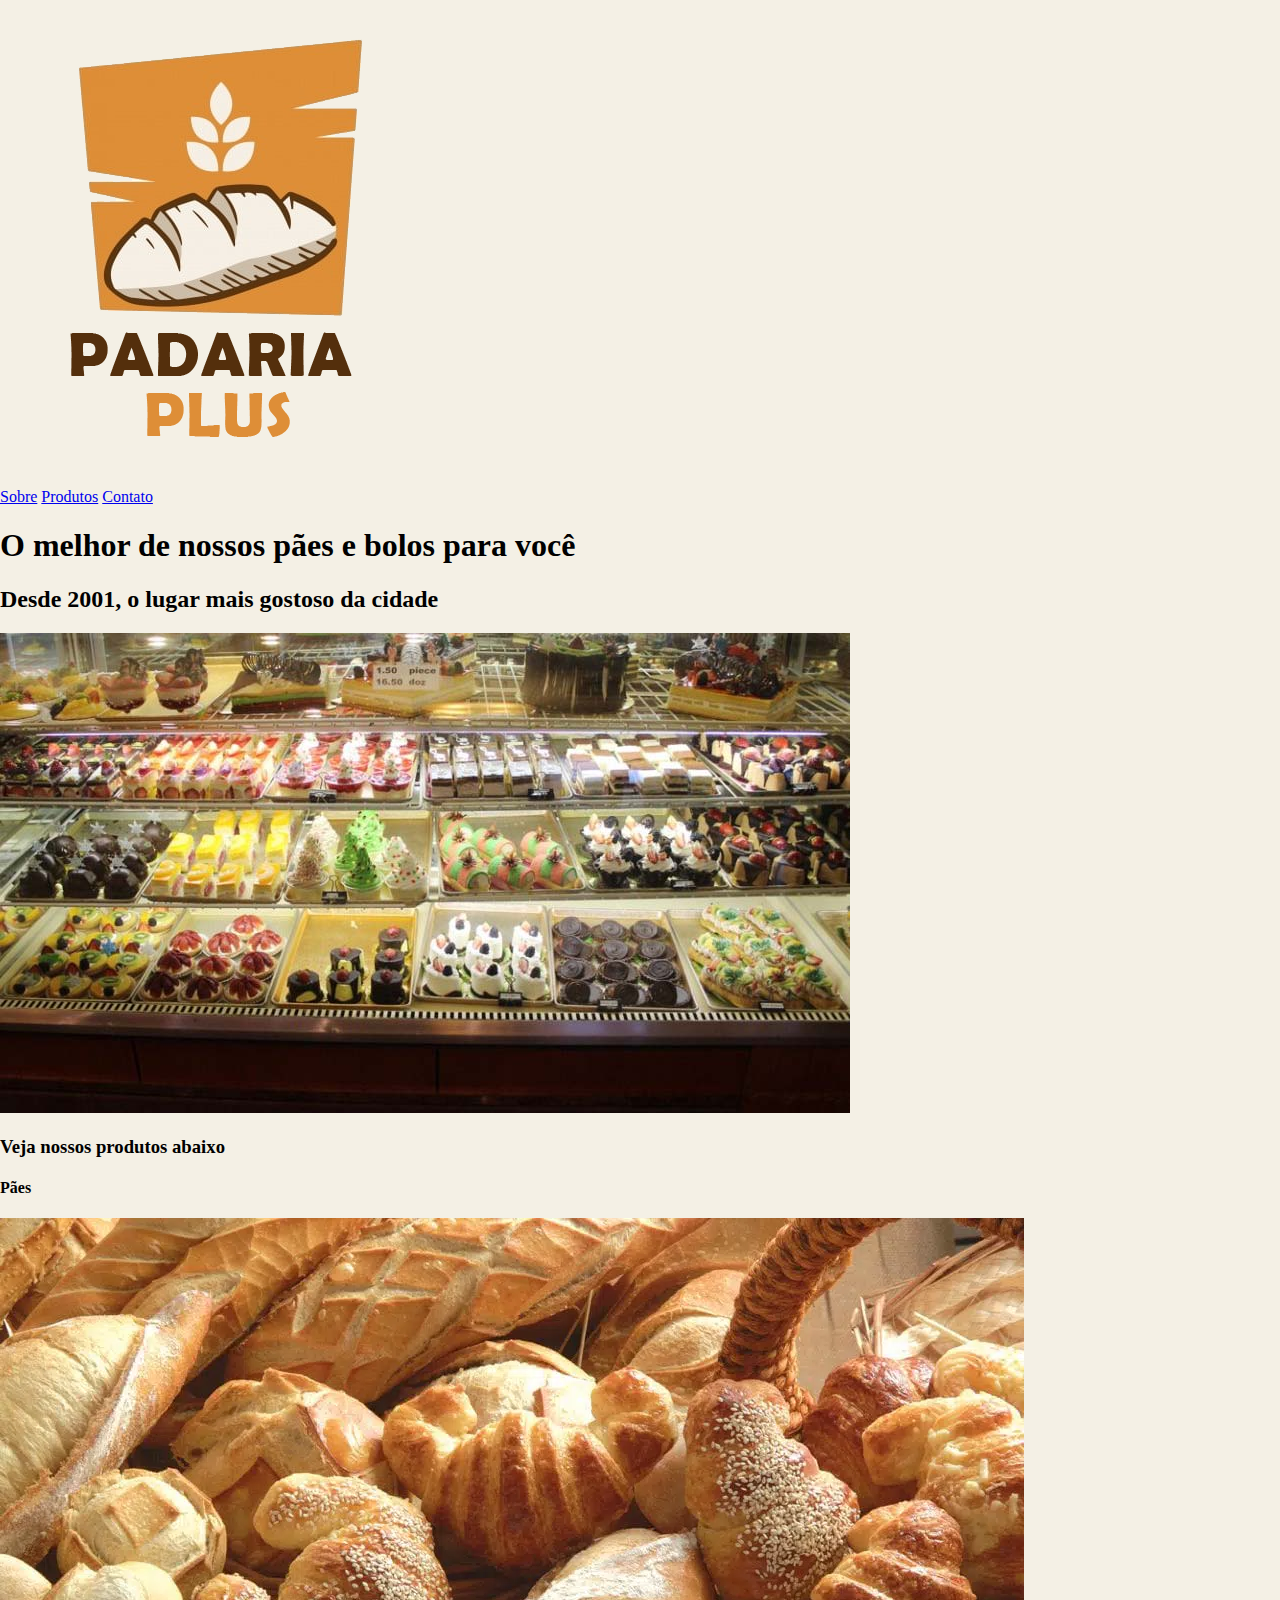
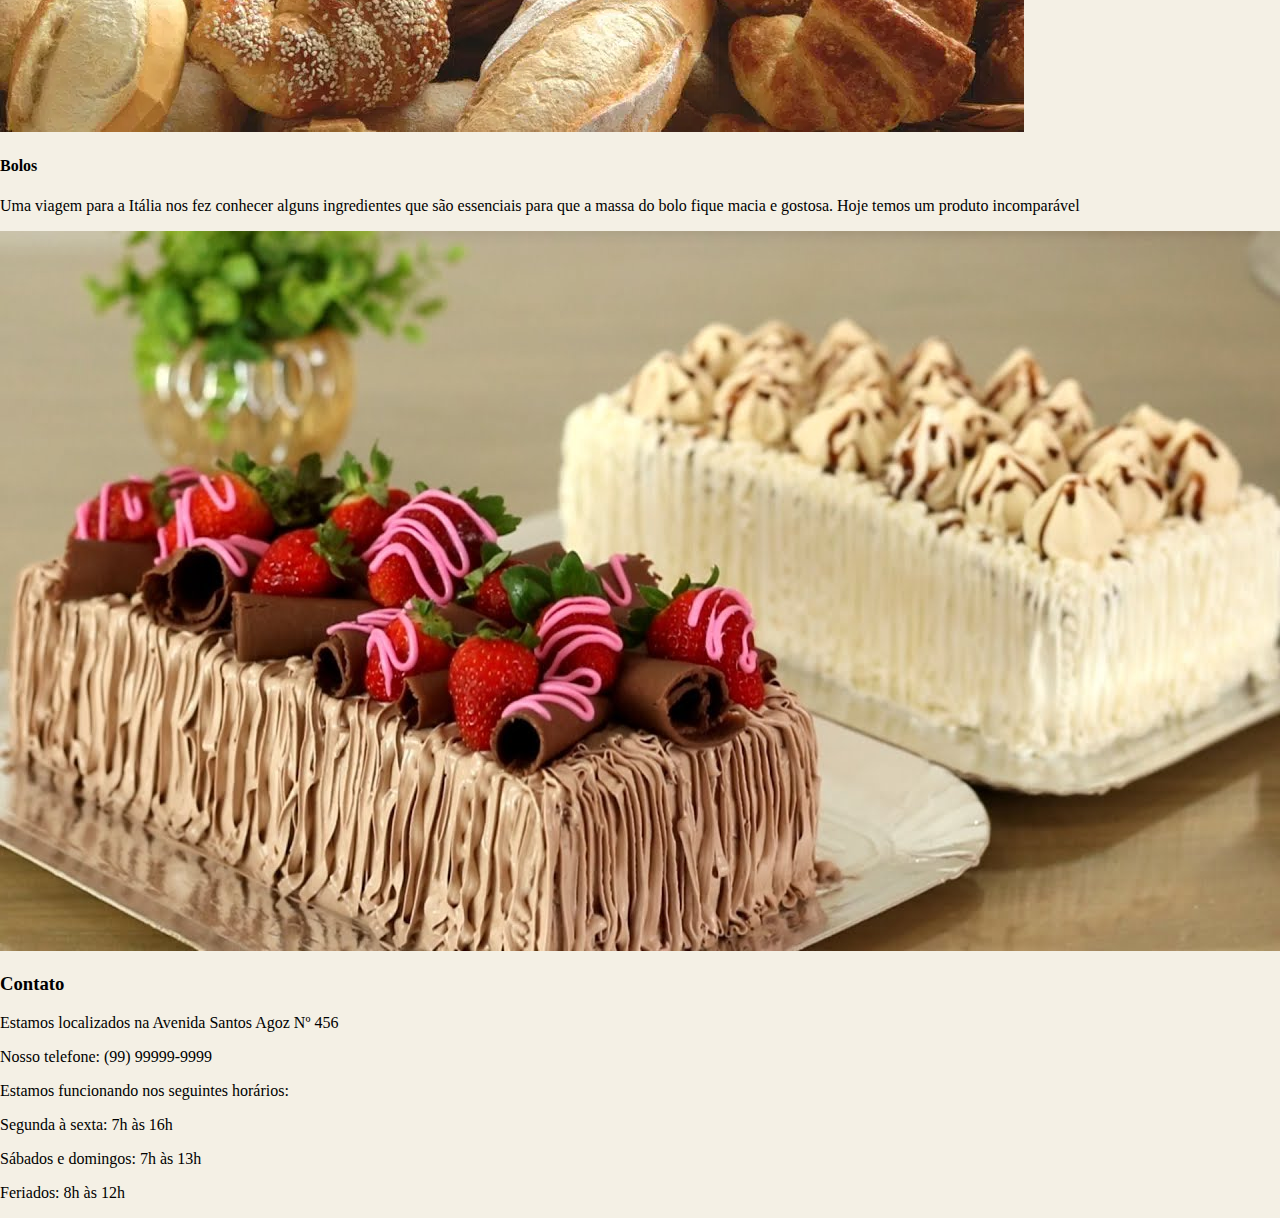
==== padaria/index.html @ 87f249a4 "Feito o html da página padaria" ====
<!DOCTYPE html>
<html lang="en">
  <head>
    <meta charset="UTF-8" />
    <meta name="viewport" content="width=device-width, initial-scale=1.0" />
    <title>Padaria Plus</title>
    <link rel="stylesheet" href="css/style.css" />
  </head>
  <body>
    <div class="secao">
      <img
        class="imagem-logotipo"
        src="./img/logo.png"
        alt="Logotipo Padaria Plus"
      />
      <p>
        <a href="#sobre">Sobre</a>
        <a href="#produtos">Produtos</a>
        <a href="#contato">Contato</a>
      </p>
    </div>
    <div class="secao" id="sobre">
      <h1>O melhor de nossos pães e bolos para você</h1>
      <h2>Desde 2001, o lugar mais gostoso da cidade</h2>
      <img src="./img/produtos-padaria.jpg" alt="Produtos da padaria" />
    </div>
    <div class="secao secao-destaque" id="produtos">
      <h3>Veja nossos produtos abaixo</h3>
      <h4>Pães</h4>
      <img src="./img/paes.jpg" alt="Pães" />
      <h4>Bolos</h4>
      <p>
        Uma viagem para a Itália nos fez conhecer alguns ingredientes que são
        essenciais para que a massa do bolo fique macia e gostosa. Hoje temos um
        produto incomparável
      </p>
      <img src="./img/bolos.jpg" alt="Bolos" />
    </div>
    <div>
      <h3>Contato</h3>
      <p>Estamos localizados na Avenida Santos Agoz Nº 456</p>
      <p>Nosso telefone: <span>(99) 99999-9999</span></p>
      <p>Estamos funcionando nos seguintes horários:</p>
      <p>Segunda à sexta: <span>7h às 16h</span></p>
      <p>Sábados e domingos: <span>7h às 13h</span></p>
      <p>Feriados: <span>8h às 12h</span></p>
    </div>
  </body>
</html>
---- padaria/css/style.css ----
body {
  margin: 0;
  background-color: #f4f0e5;
  font-family: Tahoma;
}
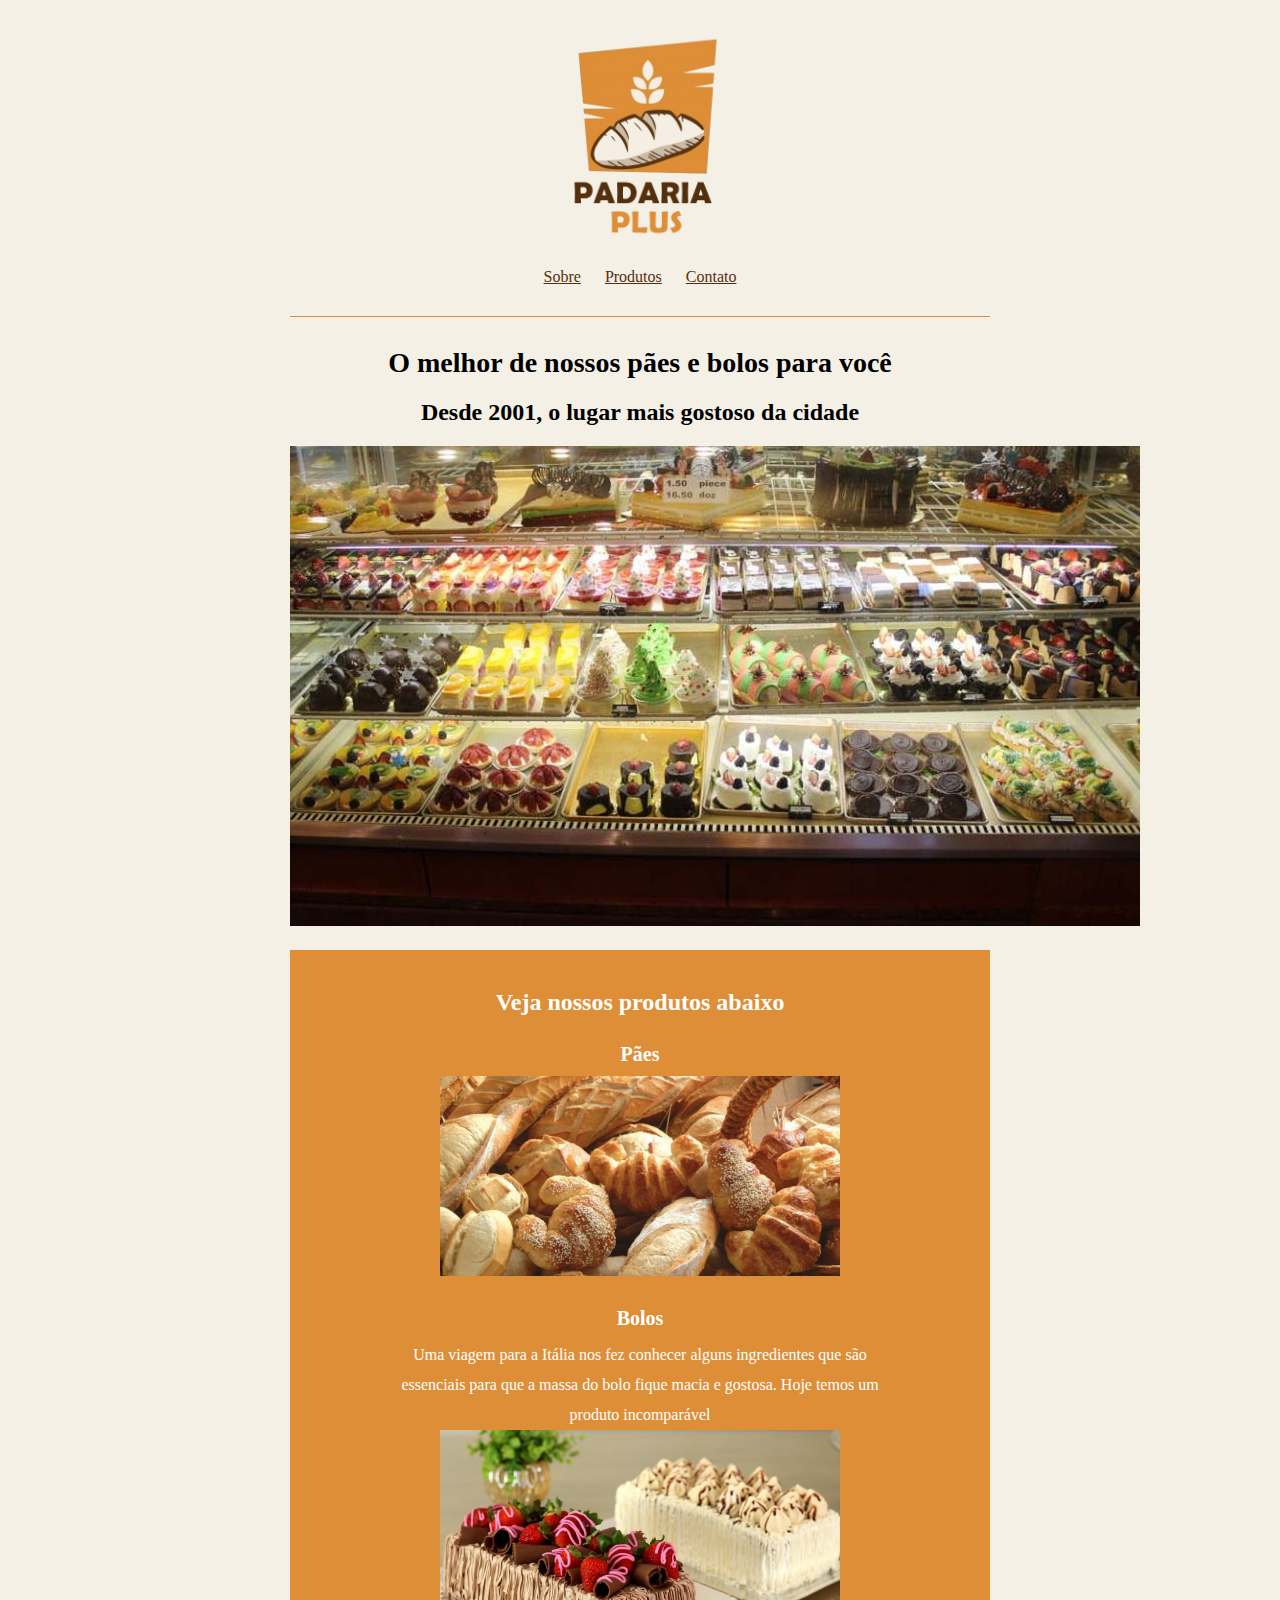
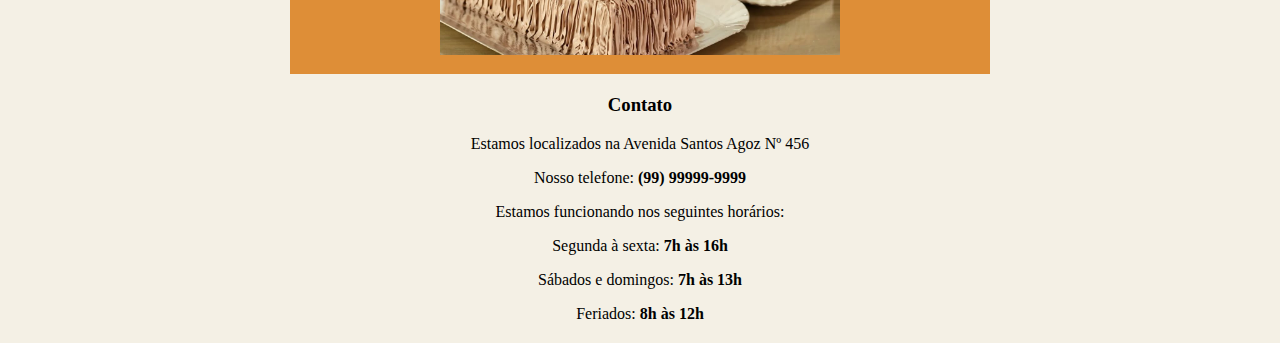
==== commit 8f31b1ee: "Feito a páginda da padaria" ====
--- a/padaria/index.html
+++ b/padaria/index.html
@@ -22,7 +22,11 @@
     <div class="secao" id="sobre">
       <h1>O melhor de nossos pães e bolos para você</h1>
       <h2>Desde 2001, o lugar mais gostoso da cidade</h2>
-      <img src="./img/produtos-padaria.jpg" alt="Produtos da padaria" />
+      <img
+        class="imagem-banner"
+        src="./img/produtos-padaria.jpg"
+        alt="Produtos da padaria"
+      />
     </div>
     <div class="secao secao-destaque" id="produtos">
       <h3>Veja nossos produtos abaixo</h3>
@@ -36,7 +40,7 @@
       </p>
       <img src="./img/bolos.jpg" alt="Bolos" />
     </div>
-    <div>
+    <div class="secao" id="contato">
       <h3>Contato</h3>
       <p>Estamos localizados na Avenida Santos Agoz Nº 456</p>
       <p>Nosso telefone: <span>(99) 99999-9999</span></p>
--- a/padaria/css/style.css
+++ b/padaria/css/style.css
@@ -3,3 +3,56 @@
   background-color: #f4f0e5;
   font-family: Tahoma;
 }
+
+.secao {
+  width: 700px;
+  margin: 20px auto;
+  text-align: center;
+}
+
+.imagem-logotipo {
+  width: 200px;
+}
+
+a {
+  margin: 0 10px;
+  color: #542f0c;
+}
+
+h1 {
+  font-size: 28px;
+  padding-top: 30px;
+  margin-top: 30px;
+  margin-bottom: 0;
+  border-top: 1px solid #de8e37;
+}
+
+.secao-destaque {
+  background-color: #de8e37;
+  padding-top: 15px;
+  padding-bottom: 15px;
+  color: #fff;
+}
+
+.secao-destaque h3 {
+  font-size: 24px;
+}
+
+.secao-destaque h4 {
+  font-size: 20px;
+  margin-bottom: 10px;
+}
+
+.secao-destaque p {
+  width: 500px;
+  margin: 0 auto;
+  line-height: 30px;
+}
+
+.secao-destaque img {
+  width: 400px;
+}
+
+span {
+  font-weight: bold;
+}
